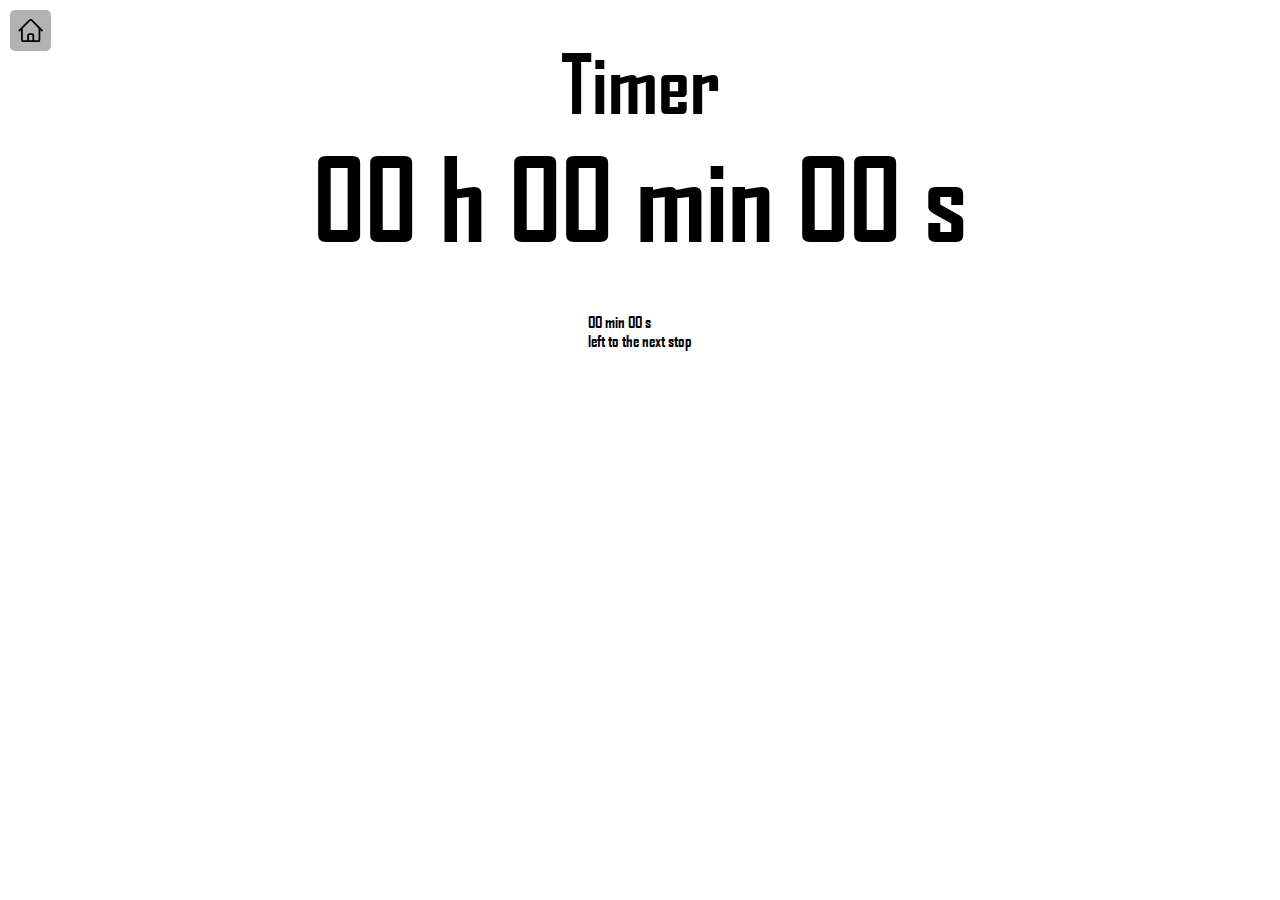
==== calculator.html @ 72057405 "Add files via upload" ====
<!DOCTYPE html>
<html lang="en">

<head>
    <meta charset="UTF-8">
    <meta name="viewport" content="width=device-width, initial-scale=1.0">
    <title>Stint Calculator :: Calculator</title>
    <link rel="stylesheet" href="calculator.css">
    <link rel="stylesheet" href="https://cdnjs.cloudflare.com/ajax/libs/font-awesome/6.7.2/css/all.min.css">
    <link type="image/png" sizes="96x96" rel="icon" href="icon/icons8-racing-flag-96.png">

</head>

<body>
    <div id="box">
        <span>BOX ! BOX !</span>

    </div>
    <a href="index.html"><svg xmlns="http://www.w3.org/2000/svg" fill="none" viewBox="0 0 24 24" stroke-width="1.5"
            stroke="currentColor" class="size-6" id="home">
            <path stroke-linecap="round" stroke-linejoin="round"
                d="m2.25 12 8.954-8.955c.44-.439 1.152-.439 1.591 0L21.75 12M4.5 9.75v10.125c0 .621.504 1.125 1.125 1.125H9.75v-4.875c0-.621.504-1.125 1.125-1.125h2.25c.621 0 1.125.504 1.125 1.125V21h4.125c.621 0 1.125-.504 1.125-1.125V9.75M8.25 21h8.25" />
        </svg>
    </a>
    <div id="all">
        <div id="timer"><!-- Timer div -->
            <h2>Timer</h2>
            <div id="divtime">
                <span id="time"></span>
            </div>
        </div>
        <div id="information">
            <div id="stops"></div>
            <div id="timerstop">
                <div>
                    <span id="stoptimer"></span><br>
                    <span>left to the next stop</span>
                </div>
            </div>
        </div>
    </div>
</body>
<script src="calculator.js"></script>

</html>
---- calculator.css ----
@font-face {
  font-family: AgencyFB;
  src: url(font/AGENCYB.TTF);
}

#box {
  height: 100%;
  width: 100%;
  background-color: red;
  position: fixed;
  display: flex;
  flex-direction: column;
  align-items: center;
  justify-content: center;
  animation-name: blink;
  animation-duration: 2s;
  animation-iteration-count: infinite;
  display: none;
}

#box > span {
  font-size: 1000%;
  animation-name: blink;
  animation-duration: 2s;
  animation-iteration-count: infinite;
}

body {
  margin: 0;
}

* {
  font-family: AgencyFB, sans-serif;
}

#home {
  width: 28px;
  padding: 6.7px;
  border-radius: 5px;
  color: black;
  background-color: rgba(0, 0, 0, 0.3);
  position: absolute;
  margin: 10px;
  border: 2px;
}

h2 {
  font-size: 80px;
  margin: 0;
  margin-top: 8px;
}

#timer {
  display: flex;
  align-items: center;
  flex-direction: column;
  width: 75%;
  margin-top: 2%;
}

#time {
  padding: 20px;
  font-size: 7em;
}

#divtime {
  padding: 5%;
  padding-top: 0%;
}

#all {
  display: flex;
  height: 80%;
  flex-direction: column;
  align-items: center;
}

@keyframes blink {
  from {
    #box > span {
      color: yellow;
    }
    #box {
      background-color: red;
    }
  }
  to {
    #box > span {
      color: red;
    }
    #box {
      background-color: yellow;
    }
  }
}
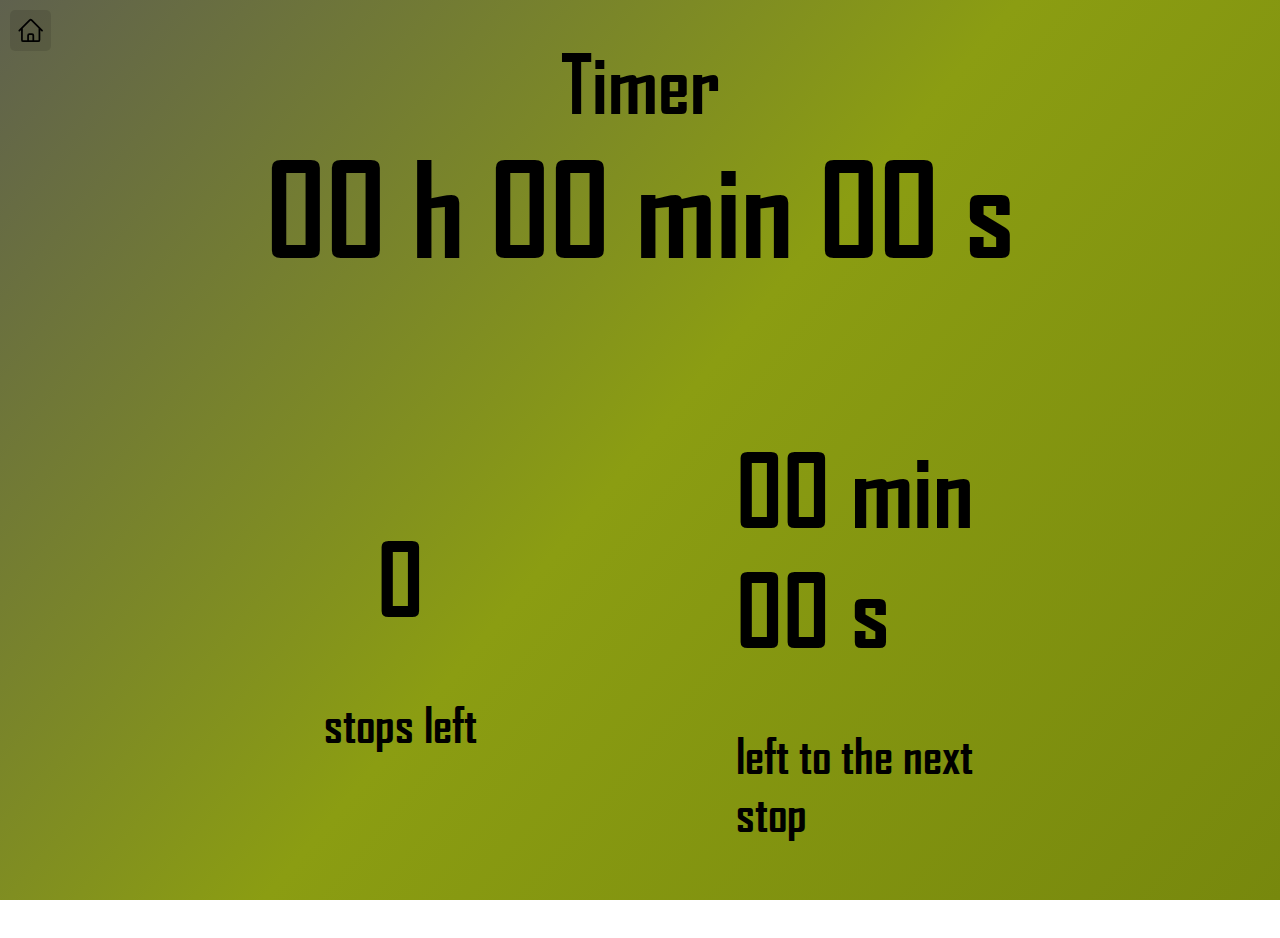
==== commit 8cb2a44f: "Add files via upload" ====
--- a/calculator.html
+++ b/calculator.html
@@ -2,10 +2,10 @@
 <html lang="en">
 
 <head>
+    <link rel="stylesheet" href="calculator.css">
     <meta charset="UTF-8">
     <meta name="viewport" content="width=device-width, initial-scale=1.0">
     <title>Stint Calculator :: Calculator</title>
-    <link rel="stylesheet" href="calculator.css">
     <link rel="stylesheet" href="https://cdnjs.cloudflare.com/ajax/libs/font-awesome/6.7.2/css/all.min.css">
     <link type="image/png" sizes="96x96" rel="icon" href="icon/icons8-racing-flag-96.png">
 
@@ -16,8 +16,8 @@
         <span>BOX ! BOX !</span>
 
     </div>
-    <a href="index.html"><svg xmlns="http://www.w3.org/2000/svg" fill="none" viewBox="0 0 24 24" stroke-width="1.5"
-            stroke="currentColor" class="size-6" id="home">
+    <a href="index.html" id="ahome"><svg xmlns="http://www.w3.org/2000/svg" fill="none" viewBox="0 0 24 24"
+            stroke-width="1.5" stroke="currentColor" class="size-6" id="home">
             <path stroke-linecap="round" stroke-linejoin="round"
                 d="m2.25 12 8.954-8.955c.44-.439 1.152-.439 1.591 0L21.75 12M4.5 9.75v10.125c0 .621.504 1.125 1.125 1.125H9.75v-4.875c0-.621.504-1.125 1.125-1.125h2.25c.621 0 1.125.504 1.125 1.125V21h4.125c.621 0 1.125-.504 1.125-1.125V9.75M8.25 21h8.25" />
         </svg>
@@ -30,12 +30,13 @@
             </div>
         </div>
         <div id="information">
-            <div id="stops"></div>
+            <div id="stops">
+                <span id="stopleft" style="font-size: 100px;"></span><br>
+                <span>stops left</span>
+            </div>
             <div id="timerstop">
-                <div>
-                    <span id="stoptimer"></span><br>
-                    <span>left to the next stop</span>
-                </div>
+                <span id="stoptimer" style="font-size: 100px;"></span><br>
+                <span>left to the next stop</span>
             </div>
         </div>
     </div>
--- a/calculator.css
+++ b/calculator.css
@@ -27,21 +27,34 @@
 
 body {
   margin: 0;
+  background: linear-gradient(130deg, #5f614e, #8b9d12, #77880d);
+  background-repeat: no-repeat;
+  background-position: center;
+  background-attachment: fixed;
+  background-size: cover;
 }
 
 * {
   font-family: AgencyFB, sans-serif;
+  color: black;
 }
 
 #home {
   width: 28px;
   padding: 6.7px;
   border-radius: 5px;
-  color: black;
-  background-color: rgba(0, 0, 0, 0.3);
+  color: white;
+  background-color: rgba(0, 0, 0, 0.1);
   position: absolute;
   margin: 10px;
-  border: 2px;
+  transition: all 0.2s ease;
+}
+
+#home:hover {
+  background-color: rgba(0, 0, 0, 0.2);
+}
+#home:active {
+  background-color: rgba(0, 0, 0, 0.26);
 }
 
 h2 {
@@ -60,7 +73,7 @@
 
 #time {
   padding: 20px;
-  font-size: 7em;
+  font-size: 8em;
 }
 
 #divtime {
@@ -73,6 +86,30 @@
   height: 80%;
   flex-direction: column;
   align-items: center;
+}
+
+#information {
+  display: flex;
+  align-items: center;
+  width: 75%;
+}
+
+#stops {
+  margin: 10%;
+  font-size: 3em;
+  width: 100%;
+  display: flex;
+  align-items: center;
+  flex-direction: column;
+}
+
+#timerstop {
+  margin: 10%;
+  font-size: 3em;
+  width: 100%;
+  display: flex;
+  align-items: center;
+  flex-direction: column;
 }
 
 @keyframes blink {
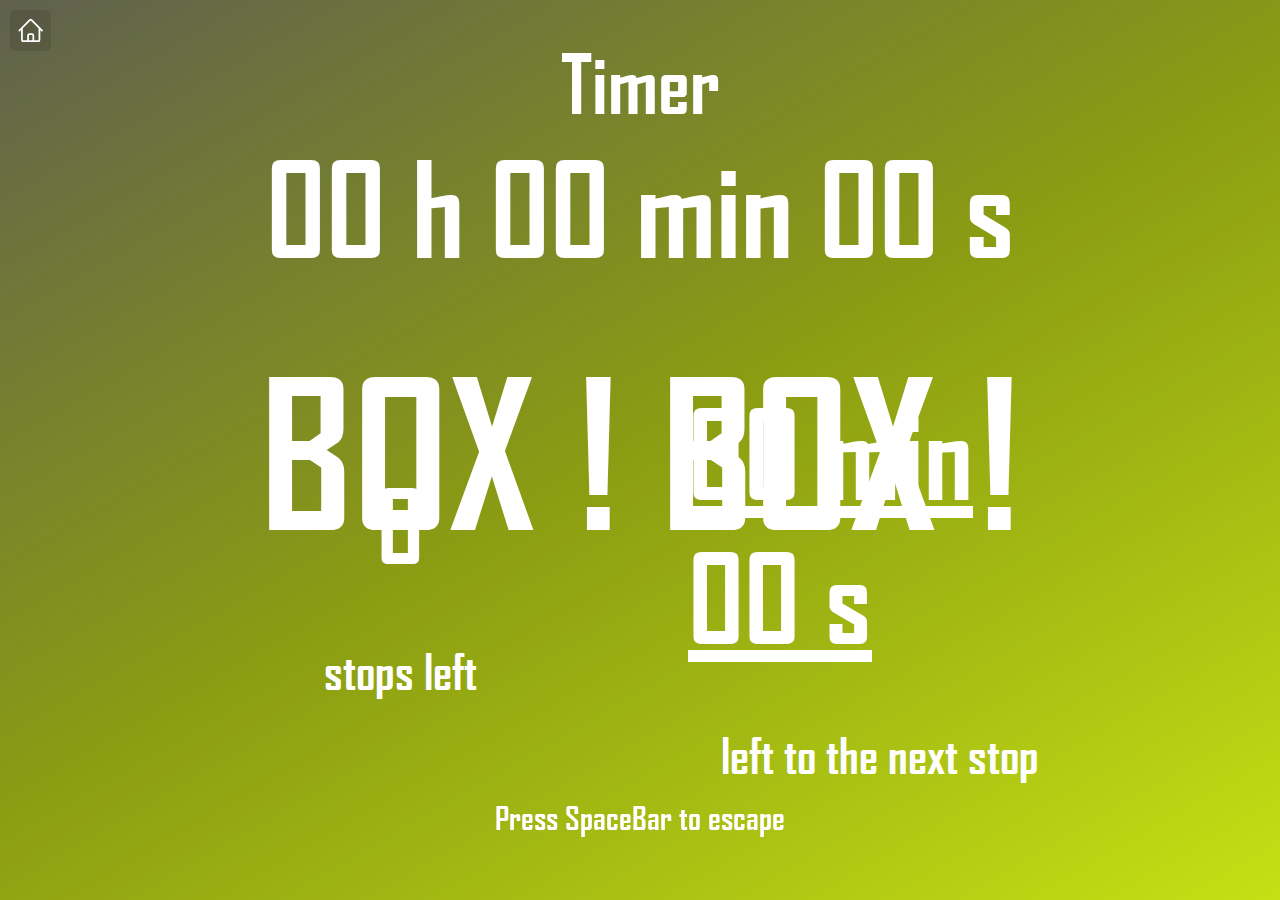
==== commit f385739a: "Add files via upload" ====
--- a/calculator.html
+++ b/calculator.html
@@ -13,8 +13,8 @@
 
 <body>
     <div id="box">
-        <span>BOX ! BOX !</span>
-
+        <span id="namebox">BOX ! BOX !</span>
+        <span id="spaceesc">Press SpaceBar to escape</span>
     </div>
     <a href="index.html" id="ahome"><svg xmlns="http://www.w3.org/2000/svg" fill="none" viewBox="0 0 24 24"
             stroke-width="1.5" stroke="currentColor" class="size-6" id="home">
@@ -35,7 +35,7 @@
                 <span>stops left</span>
             </div>
             <div id="timerstop">
-                <span id="stoptimer" style="font-size: 100px;"></span><br>
+                <span id="stoptimer" style="font-size: 2.5em; text-decoration: underline;"></span><br>
                 <span>left to the next stop</span>
             </div>
         </div>
--- a/calculator.css
+++ b/calculator.css
@@ -6,28 +6,31 @@
 #box {
   height: 100%;
   width: 100%;
-  background-color: red;
   position: fixed;
-  display: flex;
+  display: none;
   flex-direction: column;
   align-items: center;
   justify-content: center;
   animation-name: blink;
-  animation-duration: 2s;
+  animation-duration: 1s;
   animation-iteration-count: infinite;
-  display: none;
+  animation-timing-function: cubic-bezier(1, 0, 0, 1);
 }
 
-#box > span {
-  font-size: 1000%;
-  animation-name: blink;
-  animation-duration: 2s;
-  animation-iteration-count: infinite;
+#spaceesc {
+  font-size: 2em;
+  position: fixed;
+  bottom: 0;
+  margin-bottom: 2em;
+}
+
+#namebox {
+  font-size: 12.5em;
 }
 
 body {
   margin: 0;
-  background: linear-gradient(130deg, #5f614e, #8b9d12, #77880d);
+  background: linear-gradient(150deg, #5f614e, #8b9d12, #c5e014);
   background-repeat: no-repeat;
   background-position: center;
   background-attachment: fixed;
@@ -36,7 +39,7 @@
 
 * {
   font-family: AgencyFB, sans-serif;
-  color: black;
+  color: white;
 }
 
 #home {
@@ -94,17 +97,9 @@
   width: 75%;
 }
 
-#stops {
-  margin: 10%;
-  font-size: 3em;
-  width: 100%;
-  display: flex;
-  align-items: center;
-  flex-direction: column;
-}
-
+#stops,
 #timerstop {
-  margin: 10%;
+  margin: 5%;
   font-size: 3em;
   width: 100%;
   display: flex;
@@ -113,20 +108,13 @@
 }
 
 @keyframes blink {
-  from {
-    #box > span {
-      color: yellow;
-    }
-    #box {
-      background-color: red;
-    }
+  0%,
+  100% {
+    background-color: red;
+    text-decoration: underline;
   }
-  to {
-    #box > span {
-      color: red;
-    }
-    #box {
-      background-color: yellow;
-    }
+  50% {
+    background-color: black;
+    text-decoration: none;
   }
 }
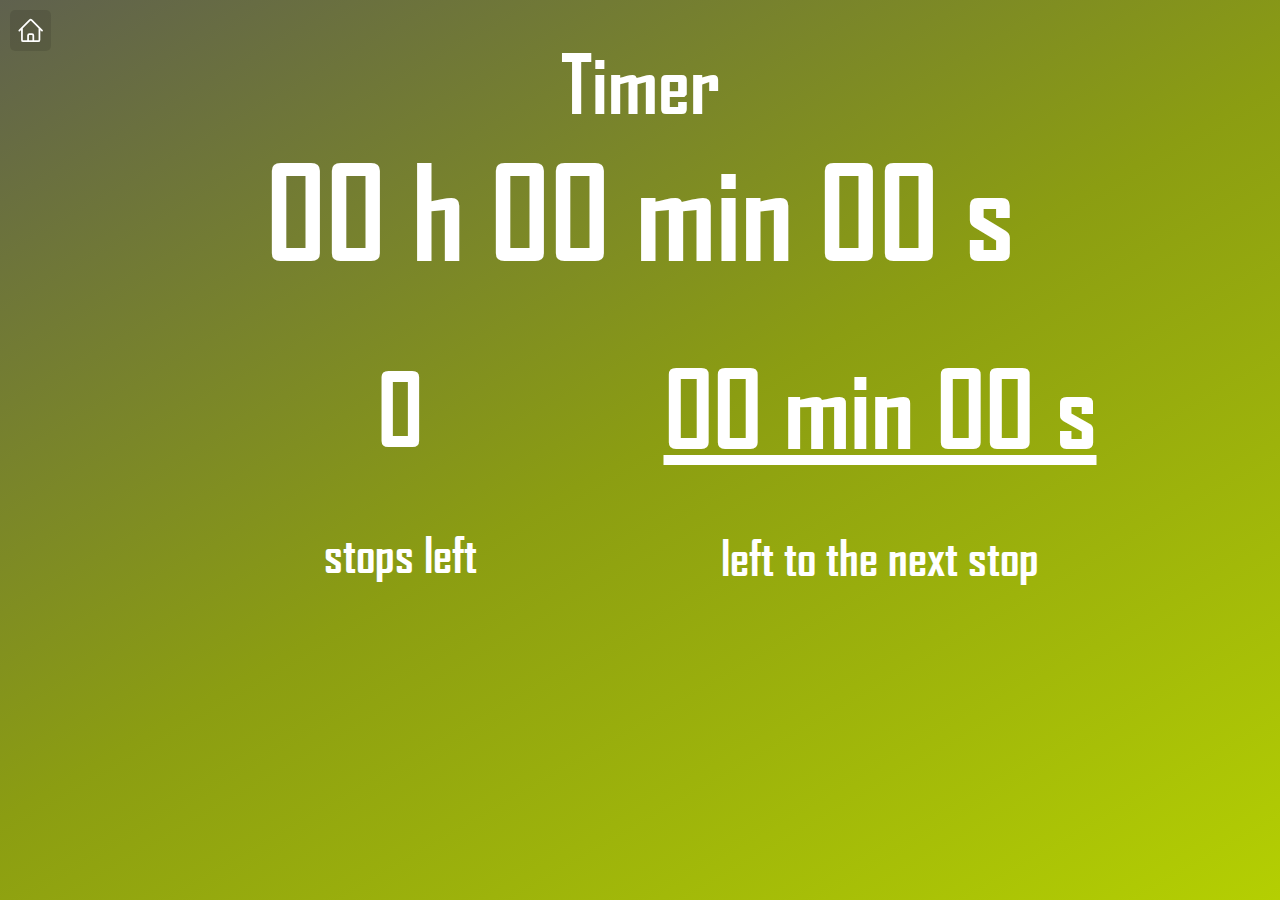
==== commit d0671583: "Add files via upload" ====
--- a/calculator.html
+++ b/calculator.html
@@ -35,7 +35,7 @@
                 <span>stops left</span>
             </div>
             <div id="timerstop">
-                <span id="stoptimer" style="font-size: 2.5em; text-decoration: underline;"></span><br>
+                <span id="stoptimer" style="text-decoration: underline;"></span><br>
                 <span>left to the next stop</span>
             </div>
         </div>
--- a/calculator.css
+++ b/calculator.css
@@ -30,7 +30,7 @@
 
 body {
   margin: 0;
-  background: linear-gradient(150deg, #5f614e, #8b9d12, #c5e014);
+  background: linear-gradient(150deg, #5f614e, #8b9d12, #b4cf02);
   background-repeat: no-repeat;
   background-position: center;
   background-attachment: fixed;
@@ -80,8 +80,13 @@
 }
 
 #divtime {
-  padding: 5%;
-  padding-top: 0%;
+  padding: 2%;
+  padding-top: 3px;
+  padding-bottom: 4%;
+}
+
+#stoptimer {
+  font-size: 2.5em;
 }
 
 #all {
@@ -99,7 +104,7 @@
 
 #stops,
 #timerstop {
-  margin: 5%;
+  margin: 2%;
   font-size: 3em;
   width: 100%;
   display: flex;
@@ -118,3 +123,9 @@
     text-decoration: none;
   }
 }
+
+@media screen and (max-width: 1560px) {
+  #stoptimer {
+    font-size: 2.2em;
+  }
+}
